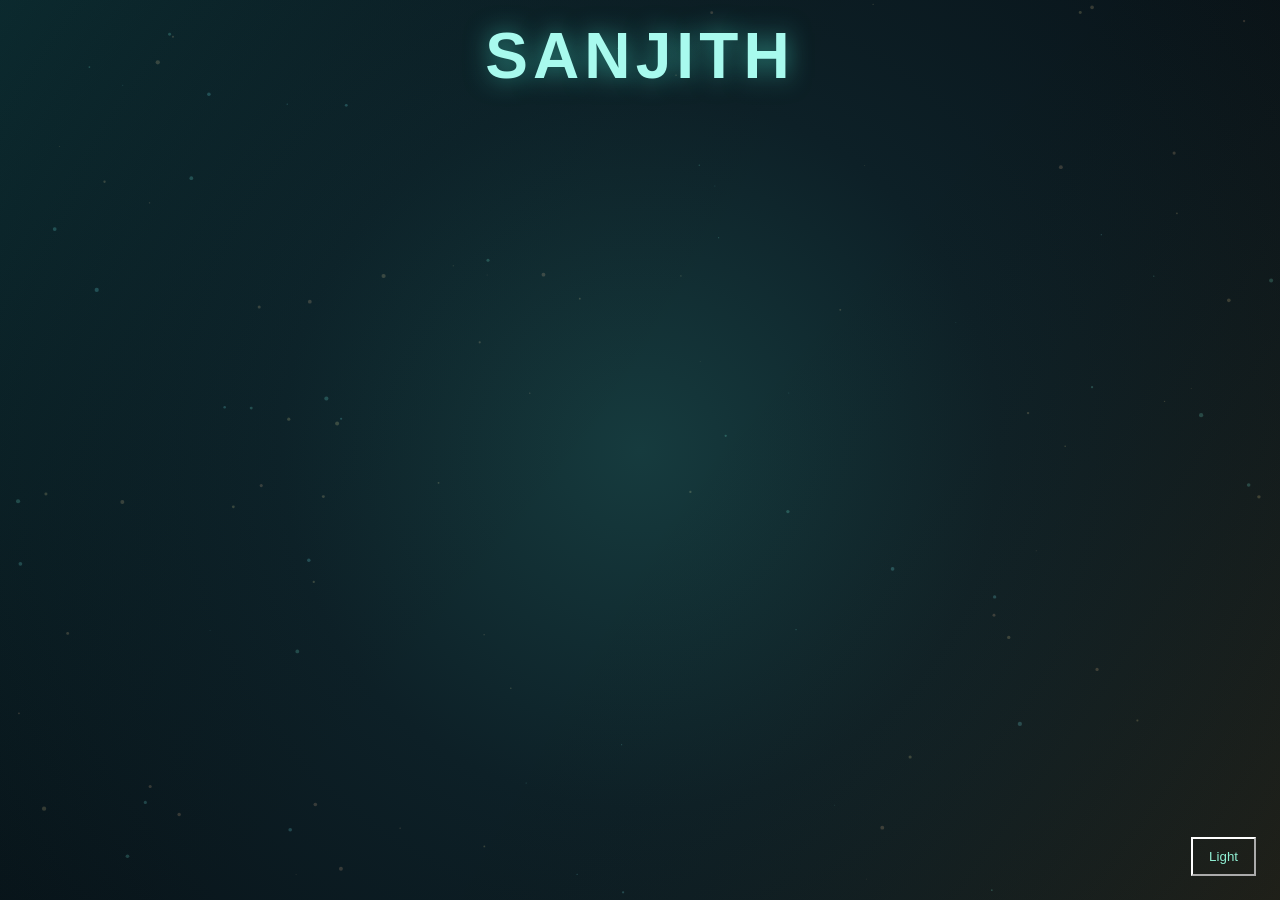
==== index.html @ f2f06a99 "Add light mode toggle" ====
<!DOCTYPE html>
<html lang="en">
<head>
  <meta charset="UTF-8" />
  <meta name="viewport" content="width=device-width, initial-scale=1.0" />
  <meta name="description" content="Interactive generative background." />
  <title>Interactive Field</title>
  <style>
    :root {
      color-scheme: dark;
      background: #071014;
    }

    * { box-sizing: border-box; }

    html,
    body {
      width: 100%;
      height: 100%;
      margin: 0;
      overflow: hidden;
      background: #071014;
    }

    body { cursor: crosshair; }

    canvas {
      display: block;
      width: 100%;
      height: 100%;
      touch-action: none;
    }

    .name-display {
      position: fixed;
      top: 28px;
      left: 50%;
      z-index: 2;
      margin: 0;
      color: hsl(var(--hue, 171) 90% 82%);
      font: 800 clamp(2rem, 8vw, 4rem)/0.9 sans-serif;
      letter-spacing: 0.08em;
      text-align: center;
      text-shadow: 0 0 24px hsl(var(--hue, 171) 85% 62% / 0.55);
      user-select: none;
      pointer-events: none;
      transform: translateX(-50%) rotate(var(--tilt, 0deg)) scale(var(--scale, 1));
      transition: transform 220ms ease, color 220ms ease, text-shadow 220ms ease;
    }

    .name-display.is-pulsing {
      --scale: 1.08;
      color: hsl(var(--hue, 171) 95% 90%);
      text-shadow: 0 0 42px hsl(var(--hue, 171) 80% 55% / 0.9);
    }

    #light-toggle {
      position: fixed;
      right: 24px;
      bottom: 24px;
      z-index: 3;
      padding: 10px 16px;
      background: transparent;
      color: #90efd3;
      cursor: pointer;
    }

    body.light-mode {
      cursor: default;
      color-scheme: light;
      background: #b9d8d0;
    }

    body.light-mode #light-toggle {
      color: #164c4b;
      border-color: #164c4b;
    }

    body.light-mode .name-display {
      color: #164c4b;
      text-shadow: none;
    }

  </style>
</head>
<body>
  <button id="light-toggle" type="button" aria-pressed="false">
    Light
  </button>

  <canvas id="field" aria-label="Interactive animated background"></canvas>
  <div class="name-display" id="name-display" aria-label="Sanjith">SANJITH</div>
  <script>
    const lightToggle = document.querySelector("#light-toggle")
    let lightMode = false

    lightToggle.addEventListener("click", () => {
      lightMode = !lightMode;
      document.body.classList.toggle("light-mode", lightMode);
      lightToggle.textContent = lightMode ? "Dark" : "Light";
      lightToggle.setAttribute("aria-pressed", String(lightMode));
    });
    const canvas = document.querySelector("#field");
    const context = canvas.getContext("2d");
    const reducedMotion = window.matchMedia("(prefers-reduced-motion: reduce)");
    const pointer = { x: 0.5, y: 0.5, targetX: 0.5, targetY: 0.5, active: false };
    const nameDisplay = document.querySelector("#name-display");
    const particles = [];
    const ripples = [];
    let width = 0;
    let height = 0;
    let density = 0;
    let time = 0;

    function animateName() {
      nameDisplay.style.setProperty("--hue", Math.floor(Math.random() * 360));
      nameDisplay.style.setProperty("--tilt", `${Math.round(Math.random() * 12 - 6)}deg`);
      nameDisplay.classList.remove("is-pulsing");
      void nameDisplay.offsetWidth;
      nameDisplay.classList.add("is-pulsing");
      window.setTimeout(() => nameDisplay.classList.remove("is-pulsing"), 320);
    }

    function resize() {
      const pixelRatio = Math.min(window.devicePixelRatio || 1, 2);
      width = window.innerWidth;
      height = window.innerHeight;
      canvas.width = width * pixelRatio;
      canvas.height = height * pixelRatio;
      context.setTransform(pixelRatio, 0, 0, pixelRatio, 0, 0);
      density = Math.min(190, Math.max(70, Math.floor(width * height / 10500)));
      particles.length = 0;
      for (let index = 0; index < density; index += 1) createParticle(true);
    }

    function createParticle(randomPosition = false) {
      particles.push({
        x: randomPosition ? Math.random() * width : width + 20,
        y: Math.random() * height,
        radius: Math.random() * 1.8 + 0.35,
        speed: Math.random() * 0.22 + 0.04,
        drift: Math.random() * 0.7 + 0.15,
        phase: Math.random() * Math.PI * 2,
        hue: Math.random() > 0.52 ? 171 : 34
      });
    }

    function updatePointer(event) {
      pointer.targetX = event.clientX / width;
      pointer.targetY = event.clientY / height;
      pointer.active = true;
    }

    function addRipple(event) {
      ripples.push({
        x: event.clientX,
        y: event.clientY,
        radius: 0,
        opacity: 0.6
      });
      animateName();
    }

    function drawBackground() {
      const glowX = pointer.x * width;
      const glowY = pointer.y * height;

      const gradient = context.createRadialGradient(
        glowX,
        glowY,
        0,
        glowX,
        glowY,
        Math.max(width, height) * 0.8
      );

      if (lightMode) {
        gradient.addColorStop(0, "#f4fffb");
        gradient.addColorStop(0.35, "#d8f0e8");
        gradient.addColorStop(1, "#b9d8d0");
      } else {
        gradient.addColorStop(0, "#163b3e");
        gradient.addColorStop(0.35, "#0d2027");
        gradient.addColorStop(1, "#050b10");
      }

      context.fillStyle = gradient;
      context.fillRect(0, 0, width, height);

      const wash = context.createLinearGradient(0, 0, width, height);
      wash.addColorStop(0, `hsla(${170 + Math.sin(time * 0.0002) * 20}, 70%, 45%, 0.13)`);
      wash.addColorStop(0.5, "transparent");
      wash.addColorStop(1, `hsla(${28 + Math.sin(time * 0.00016) * 18}, 85%, 52%, 0.1)`);
      context.fillStyle = wash;
      context.fillRect(0, 0, width, height);
    }

    function drawParticles() {
      context.globalCompositeOperation = "lighter";
      particles.forEach((particle, index) => {
        if (!reducedMotion.matches) {
          particle.x -= particle.speed;
          particle.y += Math.sin(time * 0.001 * particle.drift + particle.phase) * 0.18;
          if (particle.x < -12) {
            particle.x = width + 12;
            particle.y = Math.random() * height;
          }
        }

        const distanceX = particle.x - pointer.x * width;
        const distanceY = particle.y - pointer.y * height;
        const distance = Math.hypot(distanceX, distanceY);
        const influence = pointer.active ? Math.max(0, 1 - distance / 260) : 0;
        const size = particle.radius + influence * 2.5;
        const alpha = 0.18 + influence * 0.55;
        context.beginPath();
        context.arc(particle.x - distanceX * influence * 0.08, particle.y - distanceY * influence * 0.08, size, 0, Math.PI * 2);
        context.fillStyle = `hsla(${particle.hue + Math.sin(index + time * 0.0004) * 10}, 88%, 72%, ${alpha})`;
        context.fill();
      });
      context.globalCompositeOperation = "source-over";
    }

    function drawRipples() {
      ripples.forEach((ripple) => {
        ripple.radius += 5;
        ripple.opacity *= 0.965;
        context.beginPath();
        context.arc(ripple.x, ripple.y, ripple.radius, 0, Math.PI * 2);
        context.strokeStyle = `rgba(144, 239, 211, ${ripple.opacity})`;
        context.lineWidth = 1.5;
        context.stroke();
      });
      while (ripples.length && ripples[0].opacity < 0.02) ripples.shift();
    }

    function render(timestamp = 0) {
      time = timestamp;
      pointer.x += (pointer.targetX - pointer.x) * 0.045;
      pointer.y += (pointer.targetY - pointer.y) * 0.045;
      drawBackground();
      drawParticles();
      if (!reducedMotion.matches) drawRipples();
      requestAnimationFrame(render);
    }

    window.addEventListener("resize", resize);
    window.addEventListener("pointermove", updatePointer);
    window.addEventListener("pointerdown", addRipple);
    window.addEventListener("pointerleave", () => { pointer.active = false; });
    reducedMotion.addEventListener?.("change", resize);
    resize();
    requestAnimationFrame(render);
  </script>
</body>
</html>
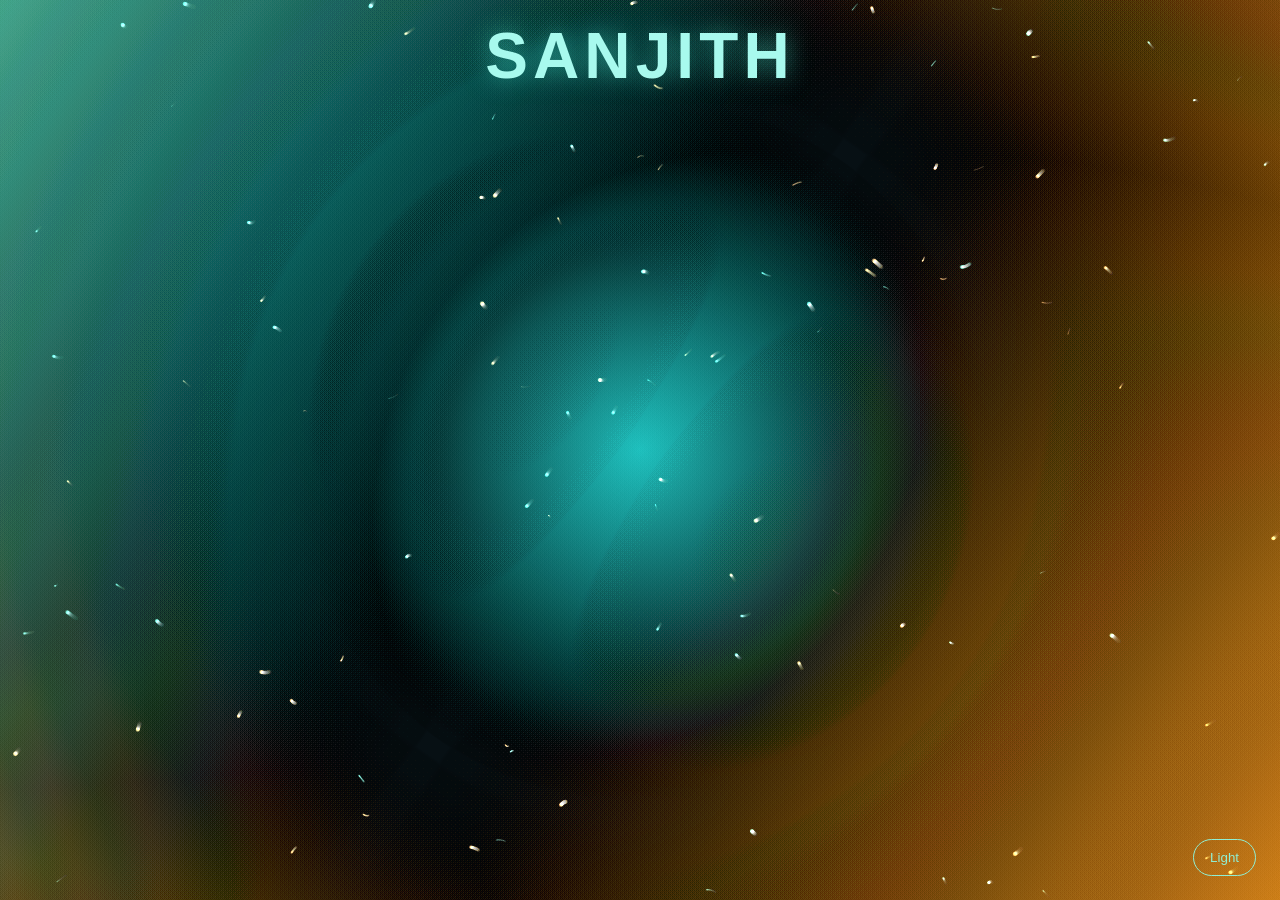
==== commit 97cd86b8: "Improve light mode visuals" ====
--- a/index.html
+++ b/index.html
@@ -62,6 +62,8 @@
       padding: 10px 16px;
       background: transparent;
       color: #90efd3;
+      border: 1px solid #90efd3;
+      border-radius: 999px;
       cursor: pointer;
     }
 
@@ -78,7 +80,7 @@
 
     body.light-mode .name-display {
       color: #164c4b;
-      text-shadow: none;
+      text-shadow: 0 0 18px rgba(22, 76, 75, 0.25);
     }
 
   </style>
@@ -175,28 +177,34 @@
       );
 
       if (lightMode) {
-        gradient.addColorStop(0, "#f4fffb");
-        gradient.addColorStop(0.35, "#d8f0e8");
-        gradient.addColorStop(1, "#b9d8d0");
+        gradient.addColorStop(0, "rgba(20, 110, 100, 0.08)");
+        gradient.addColorStop(0.35, "transparent");
+        gradient.addColorStop(1, "rgba(220, 130, 60, 0.08)");
       } else {
-        gradient.addColorStop(0, "#163b3e");
-        gradient.addColorStop(0.35, "#0d2027");
-        gradient.addColorStop(1, "#050b10");
+        gradient.addColorStop(0, `hsla(${170 + Math.sin(time * 0.0002) * 20}, 70%, 45%, 0.13)`);
+        gradient.addColorStop(0.35, "transparent");
+        gradient.addColorStop(1, `hsla(${28 + Math.sin(time * 0.00016) * 18}, 85%, 52%, 0.1)`);
       }
 
       context.fillStyle = gradient;
       context.fillRect(0, 0, width, height);
 
       const wash = context.createLinearGradient(0, 0, width, height);
-      wash.addColorStop(0, `hsla(${170 + Math.sin(time * 0.0002) * 20}, 70%, 45%, 0.13)`);
-      wash.addColorStop(0.5, "transparent");
-      wash.addColorStop(1, `hsla(${28 + Math.sin(time * 0.00016) * 18}, 85%, 52%, 0.1)`);
+      if (lightMode) {
+        wash.addColorStop(0, "rgba(20, 110, 100, 0.08)");
+        wash.addColorStop(0.5, "transparent");
+        wash.addColorStop(1, "rgba(220, 130, 60, 0.08)");
+      } else {
+        wash.addColorStop(0, `hsla(${170 + Math.sin(time * 0.0002) * 20}, 70%, 45%, 0.13)`);
+        wash.addColorStop(0.5, "transparent");
+        wash.addColorStop(1, `hsla(${28 + Math.sin(time * 0.00016) * 18}, 85%, 52%, 0.1)`);
+      }
       context.fillStyle = wash;
       context.fillRect(0, 0, width, height);
     }
 
     function drawParticles() {
-      context.globalCompositeOperation = "lighter";
+      context.globalCompositeOperation = lightMode ? "source-over" : "lighter";
       particles.forEach((particle, index) => {
         if (!reducedMotion.matches) {
           particle.x -= particle.speed;
@@ -212,10 +220,13 @@
         const distance = Math.hypot(distanceX, distanceY);
         const influence = pointer.active ? Math.max(0, 1 - distance / 260) : 0;
         const size = particle.radius + influence * 2.5;
-        const alpha = 0.18 + influence * 0.55;
+        const alpha = lightMode
+          ? 0.12 + influence * 0.35
+          : 0.18 + influence * 0.55;
+        const lightness = lightMode ? 42 : 72;
         context.beginPath();
         context.arc(particle.x - distanceX * influence * 0.08, particle.y - distanceY * influence * 0.08, size, 0, Math.PI * 2);
-        context.fillStyle = `hsla(${particle.hue + Math.sin(index + time * 0.0004) * 10}, 88%, 72%, ${alpha})`;
+        context.fillStyle = `hsla(${particle.hue}, 78%, ${lightness}%, ${alpha})`;
         context.fill();
       });
       context.globalCompositeOperation = "source-over";
@@ -227,7 +238,9 @@
         ripple.opacity *= 0.965;
         context.beginPath();
         context.arc(ripple.x, ripple.y, ripple.radius, 0, Math.PI * 2);
-        context.strokeStyle = `rgba(144, 239, 211, ${ripple.opacity})`;
+        context.strokeStyle = lightMode
+          ? `rgba(22, 100, 95, ${ripple.opacity})`
+          : `rgba(144, 239, 211, ${ripple.opacity})`;
         context.lineWidth = 1.5;
         context.stroke();
       });
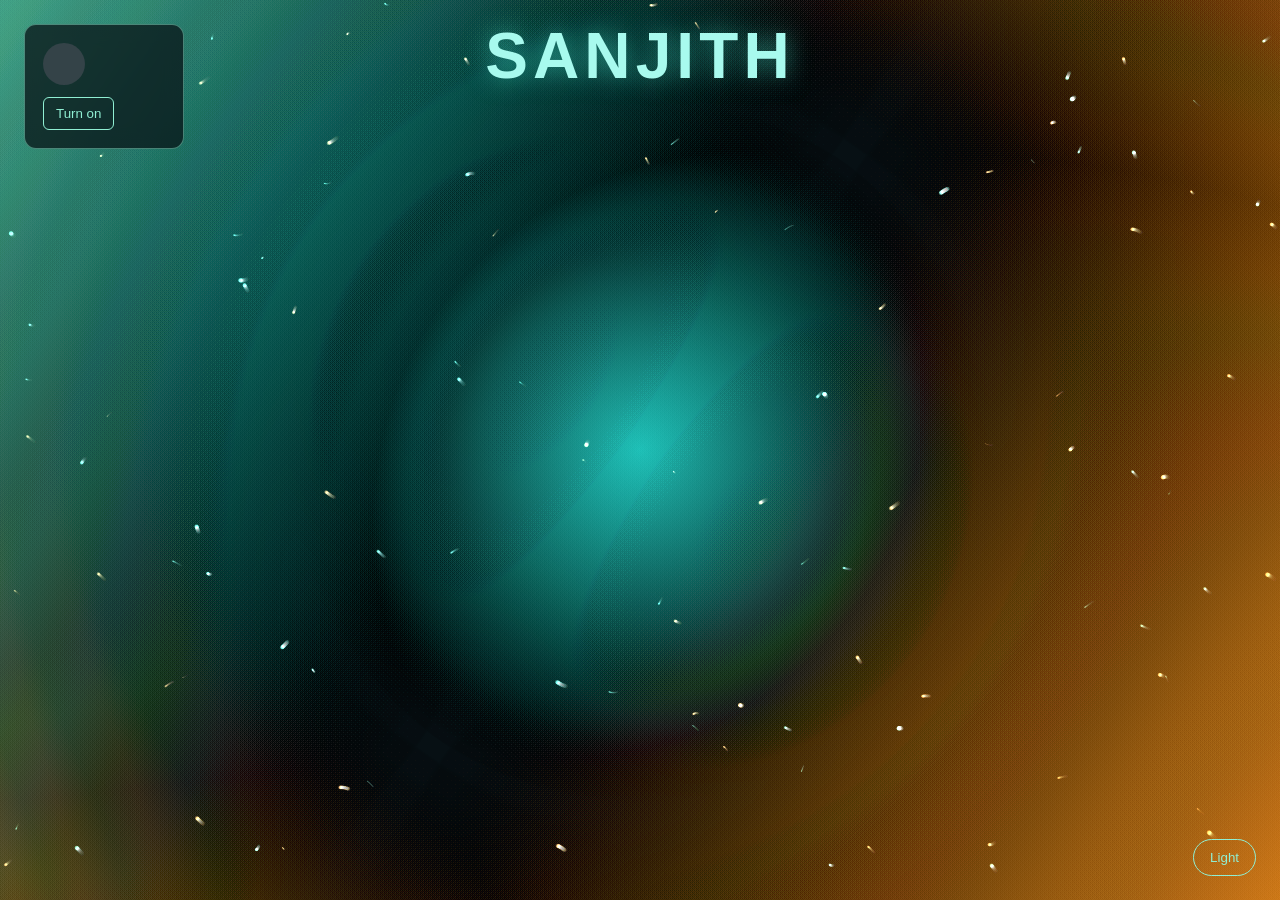
==== commit 260afce1: "Add controllable light box" ====
--- a/index.html
+++ b/index.html
@@ -83,9 +83,55 @@
       text-shadow: 0 0 18px rgba(22, 76, 75, 0.25);
     }
 
+    .light-box {
+      position: fixed;
+      top: 24px;
+      left: 24px;
+      z-index: 3;
+      padding: 18px;
+      min-width: 160px;
+      color: #90efd3;
+      background: rgba(7, 16, 20, 0.72);
+      border: 1px solid rgba(144, 239, 211, 0.45);
+      border-radius: 12px;
+      backdrop-filter: blur(10px);
+    }
+
+    .light-bulb {
+      width: 42px;
+      height: 42px;
+      margin-bottom:12px;
+      border-radius: 50%;
+      background: #344348;
+      box-shadow: none;
+      transition: background 220ms ease, box-shadow 220ms ease;
+    }
+
+    .light-bulb.is-on {
+      background: #ffe28a;
+      box-shadow: 0 0 18px #ffe28a,
+                  0 0 48px rgba(255, 226, 138, 0.75);
+    }
+
+    .light-button {
+      padding: 8px 12px;
+      color: inherit;
+      background: transparent;
+      border: 1px solid currentColor;
+      border-radius: 6px;
+      cursor: pointer;
+    }
+
   </style>
 </head>
 <body>
+  <section class="light-box" aria-label="Light control">
+    <div class="light-bulb" id="light-bulb"></div>
+    <button class="light-button" id="device-light-toggle" type="button" aria-pressed="false">
+      Turn on
+    </button>
+  </section>
+
   <button id="light-toggle" type="button" aria-pressed="false">
     Light
   </button>
@@ -93,6 +139,18 @@
   <canvas id="field" aria-label="Interactive animated background"></canvas>
   <div class="name-display" id="name-display" aria-label="Sanjith">SANJITH</div>
   <script>
+    const deviceLightToggle = document.querySelector("#device-light-toggle");
+    const lightBulb = document.querySelector("#light-bulb");
+    let deviceLightOn = false;
+
+    deviceLightToggle.addEventListener("click", () => {
+      deviceLightOn = !deviceLightOn;
+
+      lightBulb.classList.toggle("is-on", deviceLightOn);
+      deviceLightToggle.textContent = deviceLightOn ? "Turn off" : "Turn on";
+      deviceLightToggle.setAttribute("aria-pressed", String(deviceLightOn));
+    });
+
     const lightToggle = document.querySelector("#light-toggle")
     let lightMode = false
 
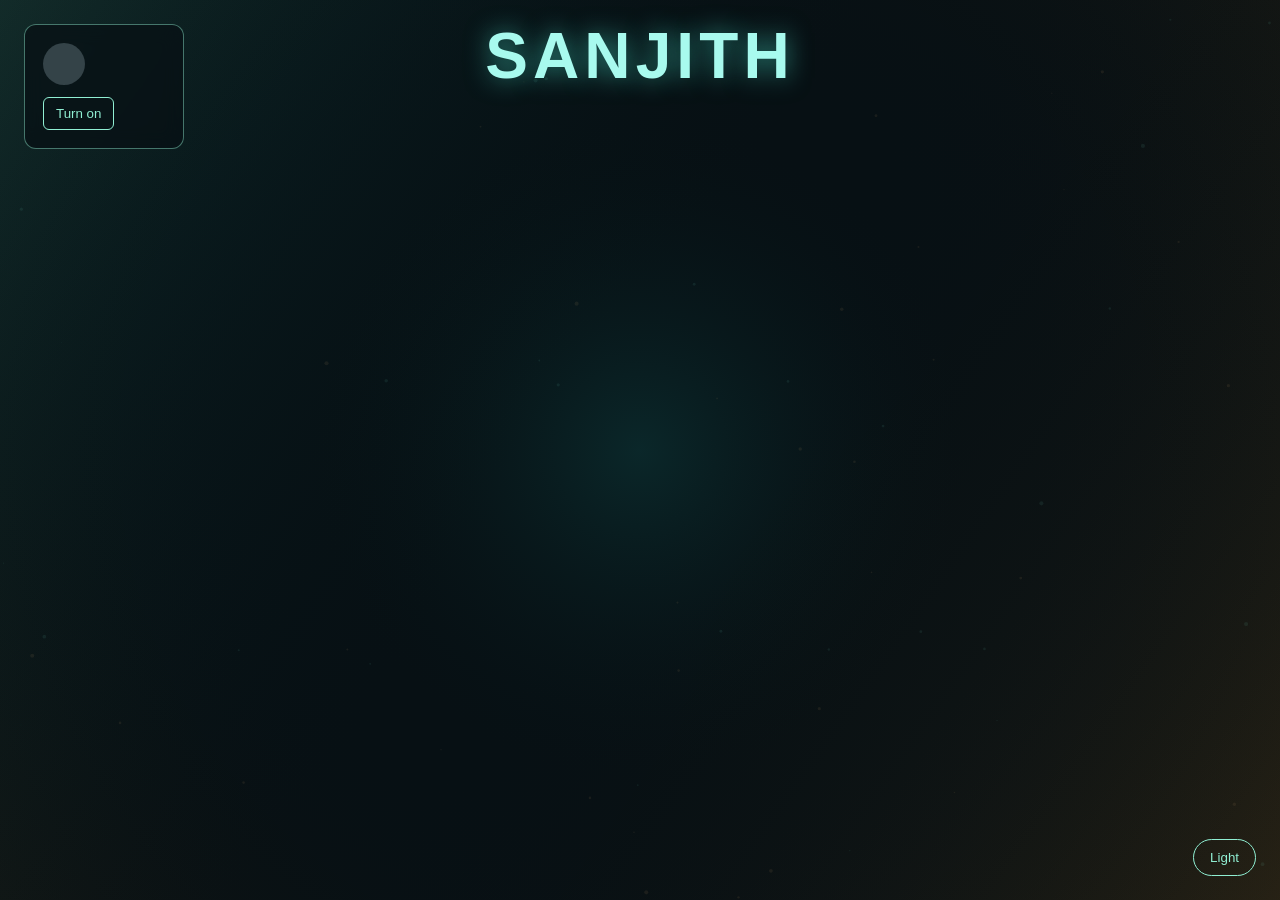
==== commit 3ff357be: "Refine particle density and adjust background drawing for improved visuals" ====
--- a/index.html
+++ b/index.html
@@ -188,7 +188,7 @@
       canvas.width = width * pixelRatio;
       canvas.height = height * pixelRatio;
       context.setTransform(pixelRatio, 0, 0, pixelRatio, 0, 0);
-      density = Math.min(190, Math.max(70, Math.floor(width * height / 10500)));
+      density = Math.min(110, Math.max(40, Math.floor(width * height / 18000)));
       particles.length = 0;
       for (let index = 0; index < density; index += 1) createParticle(true);
     }
@@ -222,6 +222,10 @@
     }
 
     function drawBackground() {
+      context.clearRect(0, 0, width, height);
+      context.fillStyle = lightMode ? "#b9d8d0" : "#071014";
+      context.fillRect(0, 0, width, height);
+
       const glowX = pointer.x * width;
       const glowY = pointer.y * height;
 
@@ -262,7 +266,7 @@
     }
 
     function drawParticles() {
-      context.globalCompositeOperation = lightMode ? "source-over" : "lighter";
+      context.globalCompositeOperation = "source-over";
       particles.forEach((particle, index) => {
         if (!reducedMotion.matches) {
           particle.x -= particle.speed;
@@ -276,11 +280,11 @@
         const distanceX = particle.x - pointer.x * width;
         const distanceY = particle.y - pointer.y * height;
         const distance = Math.hypot(distanceX, distanceY);
-        const influence = pointer.active ? Math.max(0, 1 - distance / 260) : 0;
-        const size = particle.radius + influence * 2.5;
+        const influence = pointer.active ? Math.max(0, 1 - distance / 360) : 0;
+        const size = particle.radius + influence * 0.8;
         const alpha = lightMode
-          ? 0.12 + influence * 0.35
-          : 0.18 + influence * 0.55;
+          ? 0.06 + influence * 0.12
+          : 0.08 + influence * 0.18;
         const lightness = lightMode ? 42 : 72;
         context.beginPath();
         context.arc(particle.x - distanceX * influence * 0.08, particle.y - distanceY * influence * 0.08, size, 0, Math.PI * 2);
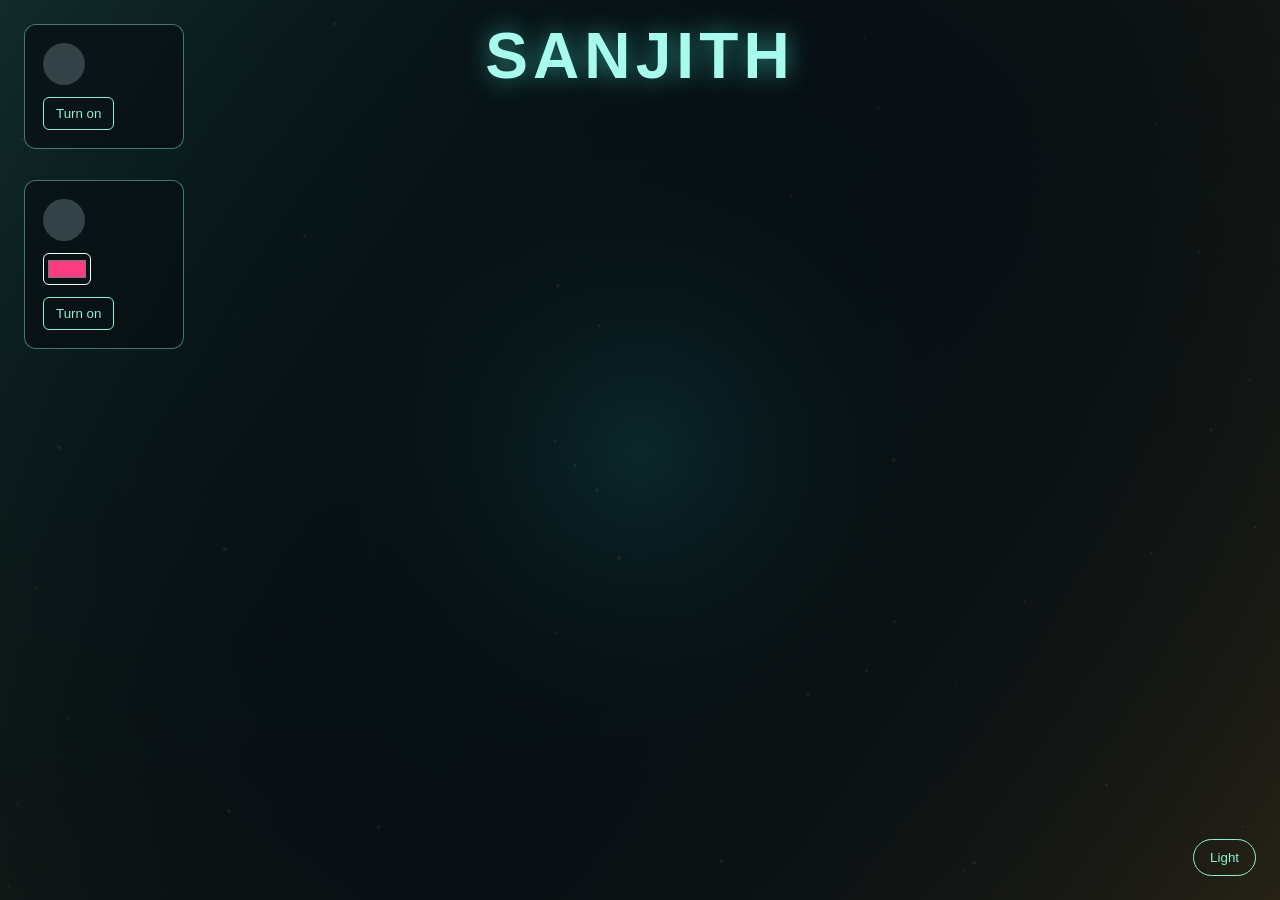
==== commit 4324133d: "Add RGB light control section with color picker and toggle button" ====
--- a/index.html
+++ b/index.html
@@ -122,9 +122,42 @@
       cursor: pointer;
     }
 
+    .rgb-box {
+      top: 180px;
+    }
+
+    #rgb-light-color {
+      display: block;
+      width: 48px;
+      height: 32px;
+      margin-bottom: 12px;
+      padding: 2px;
+      background: transparent;
+      border: 1px solid currentColor;
+      border-radius: 6px;
+      cursor: pointer;
+    }
+
   </style>
 </head>
 <body>
+
+  <section class="light-box rgb-box" aria-label="RGB light control">
+    <div class="light-bulb" id="rgb-light-bulb"></div>
+    
+    <input
+      id="rgb-light-color"
+      type="color"
+      value="#ff3b81"
+      aria-label="RGB light color"
+    />
+
+    <button class="light-button" id="rgb-light-toggle" type="button" aria-pressed="false">
+      Turn on
+    </button>
+
+  </section>
+
   <section class="light-box" aria-label="Light control">
     <div class="light-bulb" id="light-bulb"></div>
     <button class="light-button" id="device-light-toggle" type="button" aria-pressed="false">
@@ -150,6 +183,37 @@
       deviceLightToggle.textContent = deviceLightOn ? "Turn off" : "Turn on";
       deviceLightToggle.setAttribute("aria-pressed", String(deviceLightOn));
     });
+
+    const rgbLightToggle = document.querySelector("#rgb-light-toggle");
+    const rgbLightBulb = document.querySelector("#rgb-light-bulb");
+    const rgbLightColor = document.querySelector("#rgb-light-color");
+
+    let rgbLightOn = false;
+
+    function updateRgbLight() {
+      if (!rgbLightOn) {
+      rgbLightBulb.style.background = "#344348";
+      rgbLightBulb.style.boxShadow = "none";
+      return;
+    }
+
+    const color = rgbLightColor.value;
+
+    rgbLightBulb.style.background = color;
+    rgbLightBulb.style.boxShadow = `
+      0 0 18px ${color},
+      0 0 48px ${color}
+    `;
+  }
+
+rgbLightToggle.addEventListener("click", () => {
+  rgbLightOn = !rgbLightOn;
+  rgbLightToggle.textContent = rgbLightOn ? "Turn off" : "Turn on";
+  rgbLightToggle.setAttribute("aria-pressed", String(rgbLightOn));
+  updateRgbLight();
+});
+
+rgbLightColor.addEventListener("input", updateRgbLight);
 
     const lightToggle = document.querySelector("#light-toggle")
     let lightMode = false
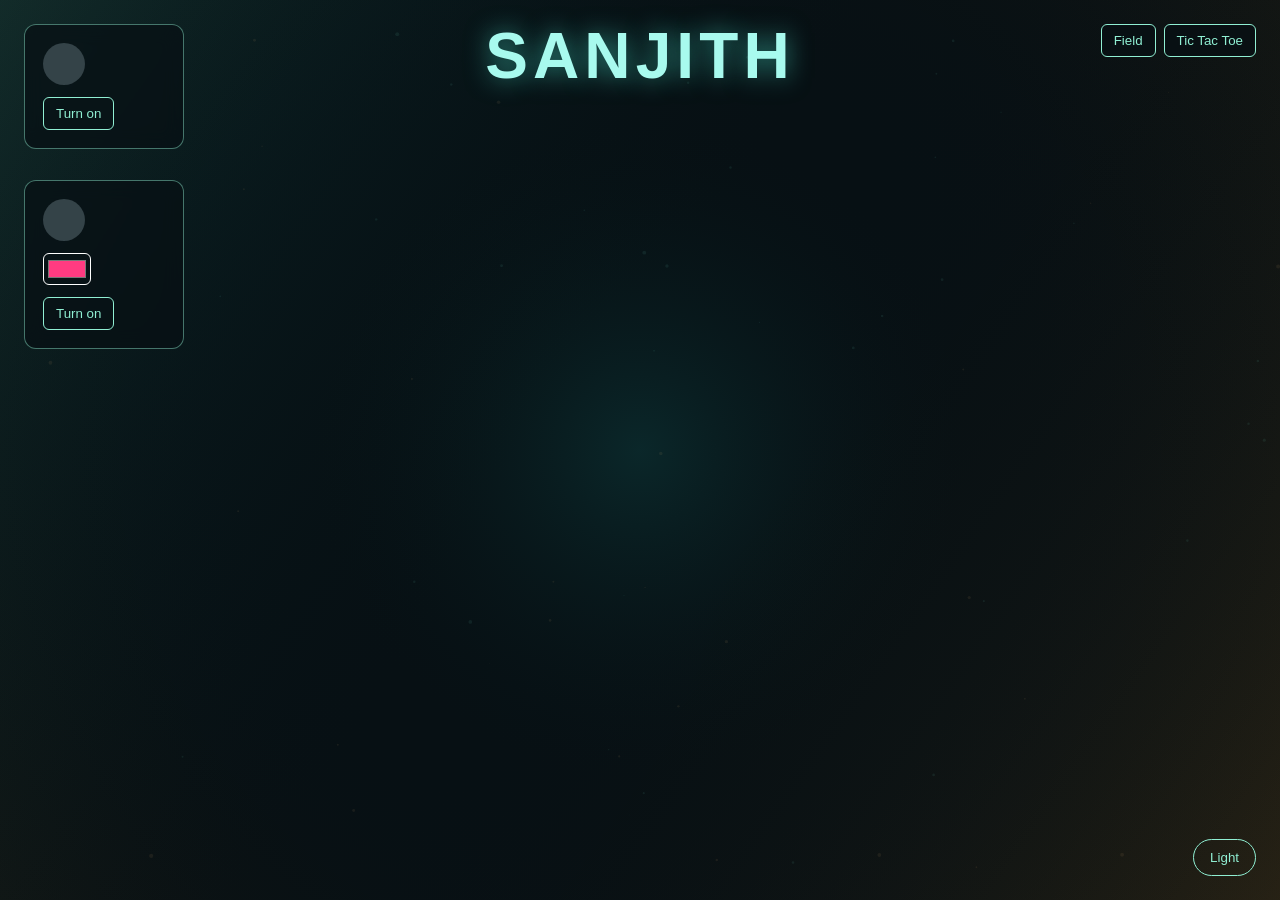
==== commit 67403c46: "Add Tic Tac Toe game with interactive UI and tab navigation" ====
--- a/index.html
+++ b/index.html
@@ -138,6 +138,74 @@
       cursor: pointer;
     }
 
+    .tab-bar {
+      position: fixed;
+      top: 24px;
+      right: 24px;
+      z-index: 5;
+      display: flex;
+      gap: 8px;
+    }
+
+    .tab-button {
+      padding: 8px 12px;
+      color: #90efd3;
+      background: rgba(7, 16, 20, 0.72);
+      border: 1px solid #90efd3;
+      border-radius: 6px;
+      cursor: pointer;
+    }
+
+    .tab-buton.is-active {
+      color: #071014;
+      background: #90efd3;
+    }
+
+    .game-panel {
+      position: fixed;
+      top: 50%;
+      left: 50%;
+      z-index: 4;
+      width: min(90vw, 360px);
+      padding: 24px;
+      color: #90efd3;
+      background: rgba(7, 16, 20, 0.86);
+      border: 1px solid rgba(144, 239, 211, 0.45);
+      border-radius: 12px;
+      transform: translate(-50%, -50%);
+    }
+
+    .game-board {
+      display: grid;
+      grid-template-columns: repeat(3, 1fr);
+      gap: 8px;
+      margin: 20px 0;
+    }
+
+    .game-cell {
+      aspect-ratio: 1;
+      color: #90efd3;
+      font-size: 2.5rem;
+      background: rgba(144, 239, 211, 0.08);
+      border: 1px solid rgba(144, 239, 211, 0.45);
+      border-radius: 6px;
+      cursor: pointer;
+    }
+
+    .game-cell:disabled {
+      cursor: default;
+      opacity: 0.7;
+    }
+
+    #game-reset {
+      padding: 8px 12px;
+      color: inherit;
+      background: transparent;
+      border: 1px solid currentColor;
+      border-radius: 6px;
+      cursor: pointer;
+    }
+
   </style>
 </head>
 <body>
@@ -169,9 +237,163 @@
     Light
   </button>
 
+  <nav class="tab-bar" aria-label="Views">
+    <button class="tab-button is-active" id="field-tab" type="button">
+      Field
+    </button>
+    <button class="tab-button is-active" id="game-tab" type="button">
+      Tic Tac Toe
+    </button>
+  </nav>
+
+  <section class="game-panel" id="game-panel" hidden>
+    <h2>Tic-Tac-Toe</h2>
+    <p id="game-status">Your turn. You are O.</p>
+
+    <div class="game-board" id="game-board">
+      <button class="game-cell" type="button" data-index="0"></button>
+      <button class="game-cell" type="button" data-index="1"></button>
+      <button class="game-cell" type="button" data-index="2"></button>
+      <button class="game-cell" type="button" data-index="3"></button>
+      <button class="game-cell" type="button" data-index="4"></button>
+      <button class="game-cell" type="button" data-index="5"></button>
+      <button class="game-cell" type="button" data-index="6"></button>
+      <button class="game-cell" type="button" data-index="7"></button>
+      <button class="game-cell" type="button" data-index="8"></button>
+    </div>
+
+    <button id="game-reset" type="button">New game</button>
+  </section>
+
   <canvas id="field" aria-label="Interactive animated background"></canvas>
   <div class="name-display" id="name-display" aria-label="Sanjith">SANJITH</div>
   <script>
+        const fieldTab = document.querySelector("#field-tab");
+    const gameTab = document.querySelector("#game-tab");
+    const gamePanel = document.querySelector("#game-panel");
+    const gameStatus = document.querySelector("#game-status");
+    const gameCells = [...document.querySelectorAll(".game-cell")];
+    const gameReset = document.querySelector("#game-reset");
+
+    let gameBoard = Array(9).fill("");
+    let gameOver = false;
+
+    const winningLines = [
+      [0, 1, 2],
+      [3, 4, 5],
+      [6, 7, 8],
+      [0, 3, 6],
+      [1, 4, 7],
+      [2, 5, 8],
+      [0, 4, 8],
+      [2, 4, 6]
+    ];
+
+    function getWinner(board) {
+      for (const [first, second, third] of winningLines) {
+        if (
+          board[first] &&
+          board[first] === board[second] &&
+          board[first] === board[third]
+        ) {
+          return board[first];
+        }
+      }
+
+      return board.every(Boolean) ? "draw" : null;
+    }
+
+    function renderGame() {
+      gameCells.forEach((cell, index) => {
+        cell.textContent = gameBoard[index];
+        cell.disabled = Boolean(gameBoard[index]) || gameOver;
+      });
+    }
+
+    function finishGame(result) {
+      gameOver = true;
+
+      if (result === "draw") {
+        gameStatus.textContent = "Draw.";
+      } else {
+        gameStatus.textContent = result === "O"
+          ? "You win!"
+          : "The bot wins.";
+      }
+
+      renderGame();
+    }
+
+    function getBotMove() {
+      const emptyCells = gameBoard
+        .map((value, index) => value ? null : index)
+        .filter((index) => index !== null);
+
+      return emptyCells[Math.floor(Math.random() * emptyCells.length)];
+    }
+
+    function botTurn() {
+      const move = getBotMove();
+
+      if (move === undefined) return;
+
+      gameBoard[move] = "X";
+      const result = getWinner(gameBoard);
+
+      if (result) {
+        finishGame(result);
+      } else {
+        gameStatus.textContent = "Your turn. You are O.";
+        renderGame();
+      }
+    }
+
+    function playerTurn(event) {
+      const index = Number(event.currentTarget.dataset.index);
+
+      if (gameBoard[index] || gameOver) return;
+
+      gameBoard[index] = "O";
+
+      const result = getWinner(gameBoard);
+
+      if (result) {
+        finishGame(result);
+        return;
+      }
+
+      gameStatus.textContent = "Bot is thinking...";
+      renderGame();
+      window.setTimeout(botTurn, 350);
+    }
+
+    function resetGame() {
+      gameBoard = Array(9).fill("");
+      gameOver = false;
+      gameStatus.textContent = "Your turn. You are O.";
+      renderGame();
+    }
+
+    gameCells.forEach((cell) => {
+      cell.addEventListener("click", playerTurn);
+    });
+
+    gameReset.addEventListener("click", resetGame);
+
+    gameTab.addEventListener("click", () => {
+      gamePanel.hidden = false;
+      fieldTab.classList.remove("is-active");
+      gameTab.classList.add("is-active");
+    });
+
+    fieldTab.addEventListener("click", () => {
+      gamePanel.hidden = true;
+      gameTab.classList.remove("is-active");
+      fieldTab.classList.add("is-active");
+    });
+
+    renderGame();
+    
     const deviceLightToggle = document.querySelector("#device-light-toggle");
     const lightBulb = document.querySelector("#light-bulb");
     let deviceLightOn = false;
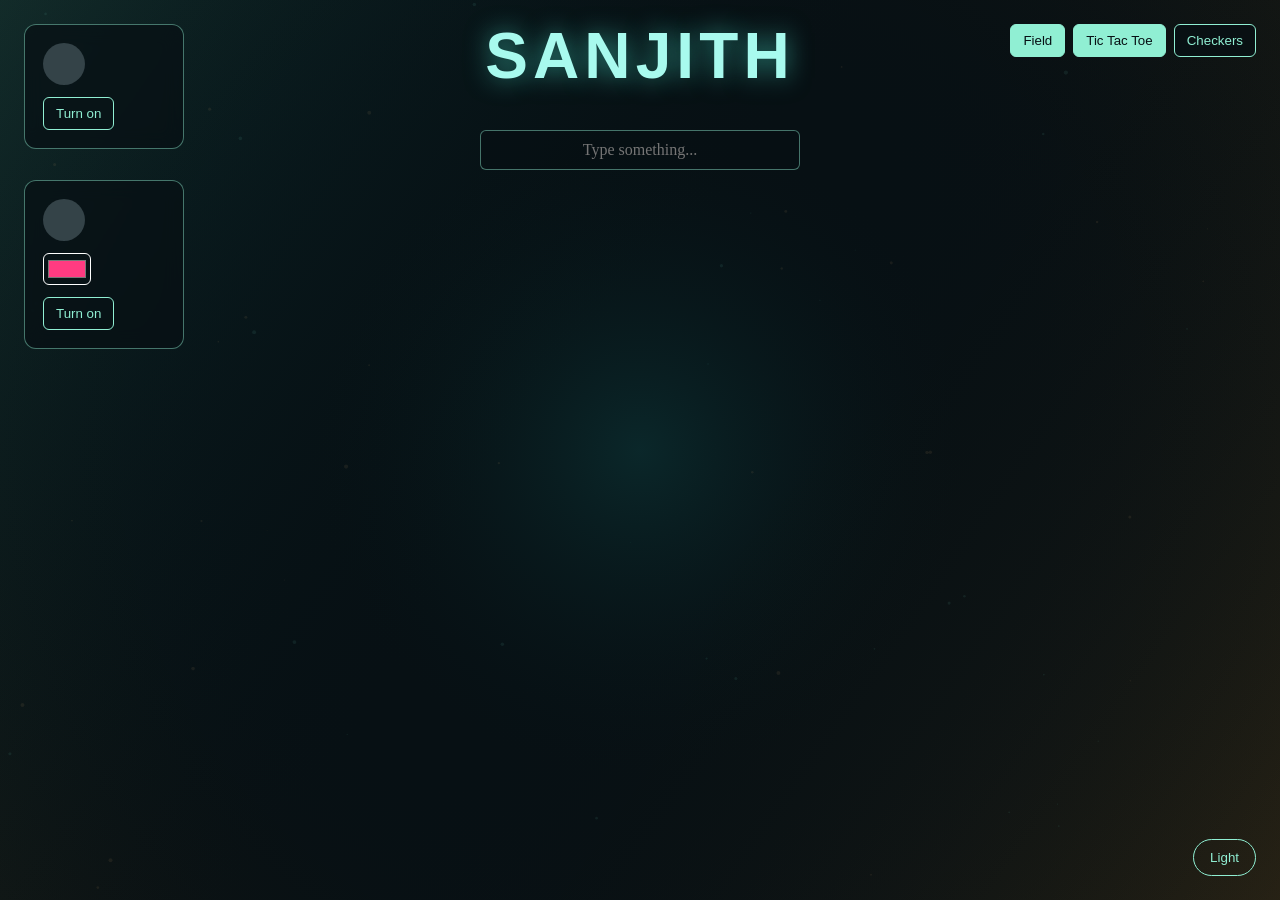
==== commit 5f50881e: "Add Checkers game with interactive board and text input for name display" ====
--- a/index.html
+++ b/index.html
@@ -48,6 +48,22 @@
       transition: transform 220ms ease, color 220ms ease, text-shadow 220ms ease;
     }
 
+    .text-box {
+      position: fixed;
+      top: 130px;
+      left: 50%;
+      z-index: 3;
+      width: min(80vw, 320px);
+      padding: 10px 12px;
+      color: #90efd3;
+      background: rgba(7, 16, 20, 0.72);
+      border: 1px solid rgba(144, 239, 211, 0.45);
+      border-radius: 6px;
+      font: inherit;
+      text-align: center;
+      transform: translateX(-50%);
+    }
+
     .name-display.is-pulsing {
       --scale: 1.08;
       color: hsl(var(--hue, 171) 95% 90%);
@@ -156,7 +172,7 @@
       cursor: pointer;
     }
 
-    .tab-buton.is-active {
+    .tab-button.is-active {
       color: #071014;
       background: #90efd3;
     }
@@ -166,7 +182,7 @@
       top: 50%;
       left: 50%;
       z-index: 4;
-      width: min(90vw, 360px);
+      width: min(90vw, 520px);
       padding: 24px;
       color: #90efd3;
       background: rgba(7, 16, 20, 0.86);
@@ -206,9 +222,64 @@
       cursor: pointer;
     }
 
+    .checkers-board {
+      display: grid;
+      grid-template-columns: repeat(8, 1fr);
+      width: min(90vw, 480px);
+      aspect-ratio: 1;
+    }
+
+    .checker-cell {
+      display: grid;
+      place-items: center;
+      aspect-ratio: 1;
+    }
+
+    .checker-cell.dark {
+      background: #6b4435;
+      cursor: pointer;
+    }
+
+    .checker-cell.light {
+      background: #e7c9a9;
+      cursor: default;
+    }
+
+    .checker-cell.selected {
+      box-shadow: inset 0 0 0 4px #ffe28a;
+    }
+
+    .checker-cell.legal {
+      box-shadow: inset 0 0 0 4px #90efd3;
+    }
+
+    .checker-piece {
+      width: 70%;
+      aspect-ratio: 1;
+      border-radius: 50%;
+    }
+
+    .checker-piece.red {
+      background: #d94b4b;
+    }
+
+    .checker-piece.black {
+      background: #202020;
+    }
+
+    .checker-piece.king {
+      box-shadow: inset 0 0 0 4px #ffe28a;
+    }
+
   </style>
 </head>
 <body>
+  <section class="game-panel" id="checkers-panel" hidden>
+    <h2>Checkers</h2>
+    <div class="checkers-board" id="checkers-board"></div>
+    <p id="checkers-status">Your turn.</p>
+    <button class="light-button" id="checkers-reset" type="button">New game</button>
+  </section>
 
   <section class="light-box rgb-box" aria-label="RGB light control">
     <div class="light-bulb" id="rgb-light-bulb"></div>
@@ -243,6 +314,9 @@
     </button>
     <button class="tab-button is-active" id="game-tab" type="button">
       Tic Tac Toe
+    </button>
+    <button class="tab-button" id="checkers-tab" type="button">
+      Checkers
     </button>
   </nav>
 
@@ -266,11 +340,233 @@
   </section>
 
   <canvas id="field" aria-label="Interactive animated background"></canvas>
+  <input class="text-box" id="text-box" type="text" placeholder="Type something..." aria-label="Text to display" />
   <div class="name-display" id="name-display" aria-label="Sanjith">SANJITH</div>
   <script>
-        const fieldTab = document.querySelector("#field-tab");
+    const checkersBoard = document.querySelector("#checkers-board");
+    const checkersStatus = document.querySelector("#checkers-status");
+    const checkersReset = document.querySelector("#checkers-reset");
+    const checkerCells = [];
+    let checkerPieces = [];
+    let selectedChecker = null;
+    let checkersTurn = "red";
+    let checkersGameOver = false;
+
+    for (let row = 0; row < 8; row += 1) {
+      for (let column = 0; column < 8; column += 1) {
+        const cell = document.createElement("button");
+        cell.type = "button";
+        cell.className = `checker-cell ${
+          (row + column) % 2 ? "dark" : "light"
+        }`;
+        cell.dataset.row = row;
+        cell.dataset.column = column;
+        cell.addEventListener("click", handleCheckerCellClick);
+        checkersBoard.appendChild(cell);
+        checkerCells.push(cell);
+      }
+    }
+
+    function getChecker(row, column) {
+      return checkerPieces.find((piece) => piece.row === row && piece.column === column);
+    }
+
+    function getDirections(piece) {
+      if (piece.king) return [-1, 1];
+      return piece.color === "red" ? [-1] : [1];
+    }
+
+    function getMovesForPiece(piece, capturesOnly = false) {
+      const moves = [];
+
+      getDirections(piece).forEach((rowDirection) => {
+        [-1, 1].forEach((columnDirection) => {
+          const nextRow = piece.row + rowDirection;
+          const nextColumn = piece.column + columnDirection;
+          const nextPiece = getChecker(nextRow, nextColumn);
+
+          if (!nextPiece && !capturesOnly) {
+            moves.push({ row: nextRow, column: nextColumn });
+          }
+
+          if (nextPiece && nextPiece.color !== piece.color) {
+            const landingRow = nextRow + rowDirection;
+            const landingColumn = nextColumn + columnDirection;
+
+            if (
+              landingRow >= 0 && landingRow < 8 &&
+              landingColumn >= 0 && landingColumn < 8 &&
+              !getChecker(landingRow, landingColumn)
+            ) {
+              moves.push({
+                row: landingRow,
+                column: landingColumn,
+                captured: nextPiece
+              });
+            }
+          }
+        });
+      });
+
+      return moves.filter((move) =>
+        move.row >= 0 && move.row < 8 && move.column >= 0 && move.column < 8
+      );
+    }
+
+    function getAvailableMoves(color) {
+      const pieces = checkerPieces.filter((piece) => piece.color === color);
+      const captures = pieces.flatMap((piece) =>
+        getMovesForPiece(piece, true).map((move) => ({ piece, move }))
+      );
+
+      if (captures.length) return captures;
+
+      return pieces.flatMap((piece) =>
+        getMovesForPiece(piece).map((move) => ({ piece, move }))
+      );
+    }
+
+    function renderCheckers() {
+      checkerCells.forEach((cell) => {
+        const row = Number(cell.dataset.row);
+        const column = Number(cell.dataset.column);
+        const piece = getChecker(row, column);
+        const isSelected = selectedChecker === piece;
+        const isLegal = selectedChecker && getMovesForPiece(selectedChecker)
+          .some((move) => move.row === row && move.column === column);
+
+        cell.classList.toggle("selected", isSelected);
+        cell.classList.toggle("legal", Boolean(isLegal));
+        cell.replaceChildren();
+
+        if (piece) {
+          const pieceElement = document.createElement("span");
+          pieceElement.className = `checker-piece ${piece.color}${piece.king ? " king" : ""}`;
+          pieceElement.setAttribute("aria-label", `${piece.color}${piece.king ? " king" : " piece"}`);
+          cell.appendChild(pieceElement);
+        }
+      });
+    }
+
+    function createCheckerPieces() {
+      checkerPieces = [];
+
+      for (let row = 0; row < 3; row += 1) {
+        for (let column = 0; column < 8; column += 1) {
+          if ((row + column) % 2) checkerPieces.push({ row, column, color: "black", king: false });
+        }
+      }
+
+      for (let row = 5; row < 8; row += 1) {
+        for (let column = 0; column < 8; column += 1) {
+          if ((row + column) % 2) checkerPieces.push({ row, column, color: "red", king: false });
+        }
+      }
+    }
+
+    function moveChecker(piece, move) {
+      piece.row = move.row;
+      piece.column = move.column;
+
+      if (move.captured) {
+        checkerPieces = checkerPieces.filter((candidate) => candidate !== move.captured);
+      }
+
+      if ((piece.color === "red" && piece.row === 0) ||
+          (piece.color === "black" && piece.row === 7)) {
+        piece.king = true;
+      }
+    }
+
+    function finishCheckersTurn() {
+      const opponent = checkersTurn === "red" ? "black" : "red";
+      const opponentMoves = getAvailableMoves(opponent);
+
+      if (!checkerPieces.some((piece) => piece.color === opponent) || !opponentMoves.length) {
+        checkersGameOver = true;
+        checkersStatus.textContent = checkersTurn === "red" ? "You win!" : "The computer wins.";
+        renderCheckers();
+        return;
+      }
+
+      checkersTurn = opponent;
+      selectedChecker = null;
+      checkersStatus.textContent = checkersTurn === "red" ? "Your turn." : "Computer is thinking...";
+      renderCheckers();
+
+      if (checkersTurn === "black") window.setTimeout(computerCheckerTurn, 450);
+    }
+
+    function handleCheckerCellClick(event) {
+      if (checkersGameOver || checkersTurn !== "red") return;
+
+      const row = Number(event.currentTarget.dataset.row);
+      const column = Number(event.currentTarget.dataset.column);
+      const clickedPiece = getChecker(row, column);
+
+      if (clickedPiece?.color === "red") {
+        selectedChecker = clickedPiece;
+        renderCheckers();
+        return;
+      }
+
+      if (!selectedChecker) return;
+
+      const move = getAvailableMoves("red").find(({ piece, move: candidate }) =>
+        piece === selectedChecker && candidate.row === row && candidate.column === column
+      );
+
+      if (!move) return;
+
+      moveChecker(selectedChecker, move.move);
+
+      if (move.move.captured && getMovesForPiece(selectedChecker, true).length) {
+        checkersStatus.textContent = "Jump again.";
+        renderCheckers();
+        return;
+      }
+
+      finishCheckersTurn();
+    }
+
+    function computerCheckerTurn(piece = null) {
+      if (checkersGameOver) return;
+
+      const moves = piece
+        ? getMovesForPiece(piece, true).map((move) => ({ piece, move }))
+        : getAvailableMoves("black");
+      const choice = moves[Math.floor(Math.random() * moves.length)];
+
+      if (!choice) return;
+
+      moveChecker(choice.piece, choice.move);
+
+      if (choice.move.captured && getMovesForPiece(choice.piece, true).length) {
+        renderCheckers();
+        window.setTimeout(() => computerCheckerTurn(choice.piece), 450);
+        return;
+      }
+
+      finishCheckersTurn();
+    }
+
+    function resetCheckers() {
+      createCheckerPieces();
+      selectedChecker = null;
+      checkersTurn = "red";
+      checkersGameOver = false;
+      checkersStatus.textContent = "Your turn.";
+      renderCheckers();
+    }
+
+    checkersReset.addEventListener("click", resetCheckers);
+    resetCheckers();
+
+    const fieldTab = document.querySelector("#field-tab");
     const gameTab = document.querySelector("#game-tab");
+    const checkersTab = document.querySelector("#checkers-tab");
     const gamePanel = document.querySelector("#game-panel");
+    const checkersPanel = document.querySelector("#checkers-panel");
     const gameStatus = document.querySelector("#game-status");
     const gameCells = [...document.querySelectorAll(".game-cell")];
     const gameReset = document.querySelector("#game-reset");
@@ -382,13 +678,25 @@
 
     gameTab.addEventListener("click", () => {
       gamePanel.hidden = false;
+      checkersPanel.hidden = true;
       fieldTab.classList.remove("is-active");
+      checkersTab.classList.remove("is-active");
       gameTab.classList.add("is-active");
     });
 
+    checkersTab.addEventListener("click", () => {
+      gamePanel.hidden = true;
+      checkersPanel.hidden = false;
+      fieldTab.classList.remove("is-active");
+      gameTab.classList.remove("is-active");
+      checkersTab.classList.add("is-active");
+    });
+
     fieldTab.addEventListener("click", () => {
       gamePanel.hidden = true;
+      checkersPanel.hidden = true;
       gameTab.classList.remove("is-active");
+      checkersTab.classList.remove("is-active");
       fieldTab.classList.add("is-active");
     });
 
@@ -451,12 +759,17 @@
     const reducedMotion = window.matchMedia("(prefers-reduced-motion: reduce)");
     const pointer = { x: 0.5, y: 0.5, targetX: 0.5, targetY: 0.5, active: false };
     const nameDisplay = document.querySelector("#name-display");
+    const textBox = document.querySelector("#text-box");
     const particles = [];
     const ripples = [];
     let width = 0;
     let height = 0;
     let density = 0;
     let time = 0;
+
+    textBox.addEventListener("input", () => {
+      nameDisplay.textContent = textBox.value || "SANJITH";
+    });
 
     function animateName() {
       nameDisplay.style.setProperty("--hue", Math.floor(Math.random() * 360));
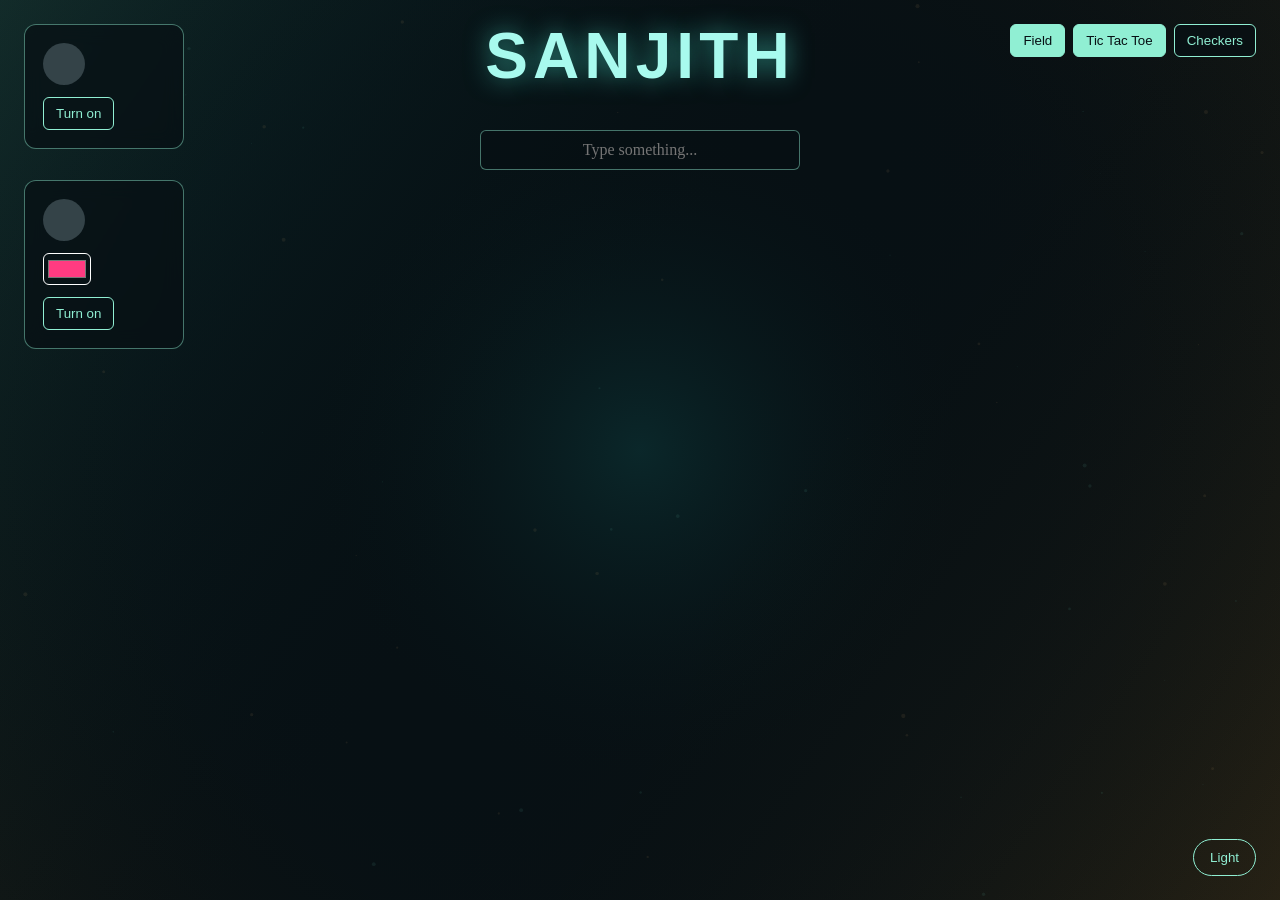
==== commit be44a9c8: "Enhance styling for game panels, light boxes, and responsive design elements" ====
--- a/index.html
+++ b/index.html
@@ -271,6 +271,69 @@
       box-shadow: inset 0 0 0 4px #ffe28a;
     }
 
+    .checkers-board {
+      width: 100%;
+      max-width: 480px;
+      margin: 16px auto;
+    }
+
+    .game-panel {
+      max-height: calc(100dvh - 32px);
+      overflow-y: auto;
+    }
+
+    @media (max-width: 600px) {
+      body {
+        overflow: auto;
+    }
+
+    .tab-bar {
+    top: max(12px, env(safe-area-inset-top));
+    right: 12px;
+    left: 12px;
+    flex-wrap: wrap;
+    justify-content: center;
+    }
+
+    .tab-button {
+      flex: 1 1 auto;
+      min-height: 44px;
+    }
+
+    .light-box {
+      top: 12px;
+      left: 12px;
+      padding: 12px;
+      min-width: 120px;
+    }
+
+    .rgb-box {
+      top: 145px;
+    }
+
+    .game-panel {
+      width: calc(100vw - 24px);
+      padding: 16px;
+    }
+
+    .name-display {
+      top: 190px;
+      max-width: 90vw;
+      overflow-wrap: anywhere;
+    }
+
+    .text-box {
+      top: 265px;
+      width: calc(100vw - 32px);
+      min-height: 44px;
+    }
+
+    #light-toggle {
+      right: 12px;
+      bottom: max(12px, env(safe-area-inset-bottom));
+      min-height: 44px;
+    }
+  }
   </style>
 </head>
 <body>
